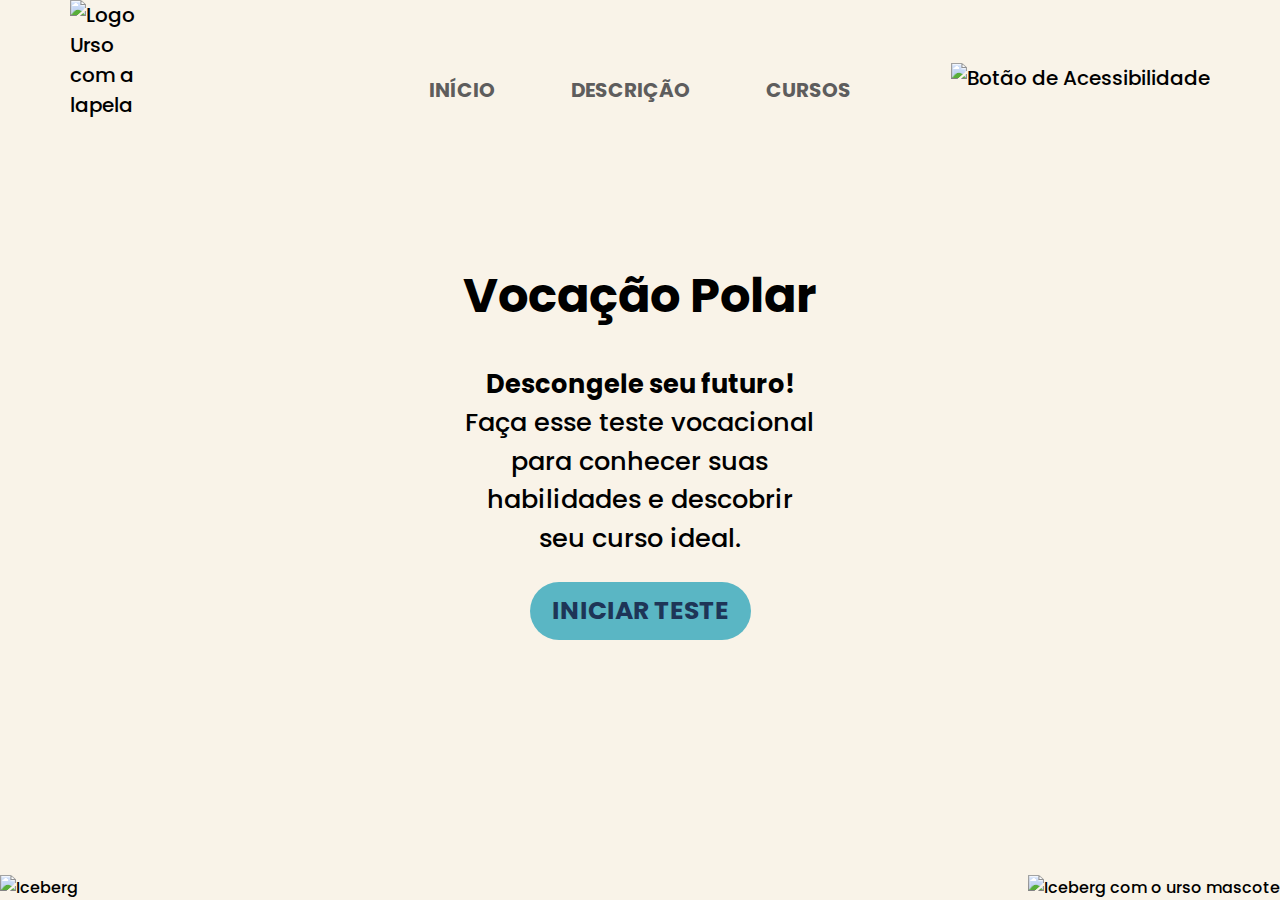
==== index.html @ c5d4e202 "index.html" ====
<!DOCTYPE html>
<html lang="pt-br">
<head>
    <meta charset="UTF-8">
    <meta name="viewport" content="width=device-width, initial-scale=1.0">
    <link rel="shortcut icon" type="image/png" href="img/Teste-vocacional.ico">
    <link rel="stylesheet" href="style.css">
    <title>Vocação Polar - Descongele seu futuro!</title>
</head>
<body>
    <header>
    <div class="img">
        <img src="img/logo.svg" width="100" alt="Logo Urso com a lapela" class="imgLogo">
    </div>

    <nav id="nav-bar">
        <ul>
            <li><a href="index.html">INÍCIO</a></li>
            <li><a href="descricao.html" data-target="descricao.html" class="nav-link">DESCRIÇÃO</a></li>
            <li><a href="cursos.html" data-target="cursos.html" class="nav-link">CURSOS</a></li>
        </ul>
    </nav>

    <div class="btn">
    <img src="img/acess.png" alt="Botão de Acessibilidade" class="imgAcess">  
  </div>

</header>

    <main class="carrossel"> 
        <div class="image-container">
            <img id="leftImage" class="left-image" src="img/gelo.svg" alt="Iceberg">

            <div class="center-container" id="centerContainer">
                <h1>Vocação Polar</h1>
            <h2>Descongele seu futuro!</h2> 
                <p>Faça esse teste vocacional para conhecer suas habilidades e descobrir seu curso ideal.</p>
                <button class="btnIniciar"> INICIAR TESTE </button>
            </div>
            <img id="rightImage" class="right-image" src="img/urso.svg" alt="Iceberg com o urso mascote">
        </div>
        <div class="cursor-ball" id="cursorBall"></div>
    </main>

    <!-- Modais de Alerta -->
    <!-- Primeira Modal -->
    <div id="modal1" class="modal">
        <div class="modal-content">
            <p>(primeiro conteúdo do tutorial)</p>
            <button onclick="showNextModal('modal2')">Próximo</button>
        </div>
    </div>

    <!-- Segunda Modal -->
    <div id="modal2" class="modal">
        <div class="modal-content">
            <p>(segundo conteúdo do tutorial)</p>
            <button onclick="showNextModal('modal3')">Próximo</button>
        </div>
    </div>

    <!-- Terceira Modal -->
    <div id="modal3" class="modal">
        <div class="modal-content">
            <p>Você está pronto para começar o teste. Boa sorte!</p>
            <button onclick="closeModal('modal3')">Iniciar</button>
        </div>
    </div>
    
    <script src="script.js"></script>
</body>
</html>
---- style.css ----
@import url('https://fonts.googleapis.com/css2?family=Montserrat:ital,wght@0,100..900;1,100..900&family=Poppins:ital,wght@0,100;0,200;0,300;0,400;0,500;0,600;0,700;0,800;0,900;1,100;1,200;1,300;1,400;1,500;1,600;1,700;1,800;1,900&display=swap');

*,::before,
::after  {
    margin: 0;
    padding: 0;
    box-sizing: border-box;
    font-weight: 500;
    font-family: "Poppins", sans-serif;     
} 

body {
    background-color: #f9f3e8;
    display: flex;
    flex-direction: column;
    height: 100vh;
    overflow: hidden;
    min-height: 100vh;
}


/* ESTILO DO HEADER */

header {
    display: flex;
    justify-content: space-between;
    background-color: #f9f3e8;
    width: 100vw;
    height: 20vh;
    font-size: 20px;
    font-weight: 900;
    font-style: bold;
}

.img {
    width: 33vw;
    display: flex;
    padding-left: 70px;
}

.imgLogo{
    width: 6vw;
}

nav {
    width: 33vw;
    align-self: center;
}

ul {
    display: flex;
    justify-content: space-between;
    width: 100%;
}

li {
    list-style-type: none;
 
}

a {
    text-decoration: none;
    color: #5e5d5d;
    font-weight: bold;
    
}

li:hover {
    cursor: pointer;
}

.btn {
    width: 33vw;
    display: flex;
    justify-content: flex-end;
    padding-right: 70px;
    align-self: center;
}

.imgAcess{
    height: 6vh;
}

.imgAcess:hover{
    cursor: pointer;
}

/*ESTILO DO MAIN*/

main {
    display: flex;
    justify-content: center;
    align-items: center;
    flex-direction: row;
    width: 100vw;
    height: calc(100vh - 20vh); /* Altura considerando a navbar */

}

.image-container {
    width: 100vw;
    height: calc(100vh - 20vh);
    display: flex;
    position: relative;
   
}

.image-container img {
    height: auto;
    position: absolute;

}

.left-image {
    left: 0;
    bottom: 0;
    max-width: 25%; /* Ajuste conforme necessário */
}

.right-image {
    right: 0;
    bottom: 0;
    max-width: 35%; /* Ajuste conforme necessário */
   
}

.center-container {
    display: flex;
    align-items: center;
    justify-content: center;
    flex-direction: column; /* Alinha elementos verticalmente */
    flex: 1;
    position: relative;
    width: 33vw;
    height: 60vh;
    text-align: center;
}



h1, h2, p {
    margin: 0;
    width: 28vw;
}

h1 {
    font-size: 3rem; /* Altere conforme necessário */
    margin-bottom: 0.5rem; /* Espaçamento entre h1 e h2 */
    font-weight: bold;
   
}

h2 {
    font-size: 1.6rem; /* Altere conforme necessário */
    line-height: 1.5; /* Espaçamento entre linhas para a quebra de linha */
    margin-top: 25px;
    font-weight: bold;
}

p{
    font-size: 1.6rem; /* Altere conforme necessário */
    line-height: 1.5; /* Espaçamento entre linhas para a quebra de linha */
}

.btnIniciar{
    background-color: #5ab6c4;
    color: #1e3557;
    font-weight: bold;
    border: none;
    padding: 10px 22px;
    font-size: 25px;
    border-radius: 50px;
    margin-top: 25px;
}

.btnIniciar:hover{
    background-color: #1e3557;
    color: #ffffff;
    font-weight: bold;
    cursor: pointer;
    
}
/*ESTILO DESCRIÇÃO*/

.left_container {
    display: flex;
    align-items: center;
    justify-content: center;
    flex-direction: column; /* Alinha elementos verticalmente */
    left: 1;
    position: relative;
    width: 40vw;
    height: calc(100vh - 20vh);
    text-align: left;
    gap: 100px;    
    margin-top: 0;
    padding-top: 0;
}

.left_container > img {
    width: 30%;
  
}

.right_container > img{
    width: 50%;
}

.right_container {
    display: flex;
    align-items: center;
    justify-content: center;
    flex-direction: column; /* Alinha elementos verticalmente */
    right: 1;
    position: relative;
    width: 40vw;
    height: calc(100vh - 20vh);
    gap: 100px;  
    text-align: left;
}

.caixa_texto{
    width: 20vw; 
}

.caixa_texto > h2{
    font-size: 30px;
    
}

.caixa_texto > p{
    font-size: 22px;
}


/*ESTILO FOOTER*/

.image-footer {
    height: 15vh; /* Ajuste a altura do footer conforme necessário */
    position: fixed;
    bottom: 0;
}

.image-footer-cursos {
    height: 15vh; /* Ajuste a altura do footer conforme necessário */
    position: fixed;
    bottom: 0;
}




/* STYLE CURSOS */

.carrosel-cursos{
    width: 80vw; 
    display: flex;
    flex-direction: column;
    height: 80vh;
   

}

.carrosel-cursos > h2{
    align-self: center;
    text-align: center;
    padding-bottom: 50px;

}

::before,
::after {
  margin: 0;
  padding: 0;
  box-sizing: border-box;
}



#cCarousel {
  position: relative;
    width: 60vw;
  margin: auto;
 
}

#cCarousel .arrow {
  position: absolute;
  top: 50%;
  display: flex;
  width: 45px;
  height: 45px;
  justify-content: center;
  align-items: center;
  border-radius: 50%;
  z-index: 1;
  font-size: 26px;
  color: white;
  background: #00000072;
  cursor: pointer;
}

#cCarousel > #prev {
  left: 0px;
}

#cCarousel > #next {
  right: 0px;
}

#carousel-vp {
  width: 770px;
  height: 400px;
  display: flex;
  align-items: center;
  position: relative;
  overflow: hidden;
  margin: auto;
  
}

@media (max-width: 770px) {
  #carousel-vp {
    width: 510px;
  }
}

@media (max-width: 510px) {
  #carousel-vp {
    width: 250px;
  }
}

#cCarousel #cCarousel-inner {
  display: flex;
  position: absolute;
  transition: 0.3s ease-in-out;
  gap: 10px;
  left: 0px;
}

.cCarousel-item {
  width: 300px;
  height: 365px;
  border-right: 5px solid #467A9C;
  border-radius: 15px;
  
  display: flex;
  flex-direction: column;
  align-items: center;

background-color: rgb(255, 255, 255);
}

.cCarousel-item > img {
width: 250px;
height: 300px;
  object-fit: contain;
  min-height: 0px;
  color: white;
  padding-top: 18px;


}

.cCarousel-item .infos {
  display: flex;
  flex-direction: column;
  align-items: center;

  color: black;

  width: 270px;
  
}

.cCarousel-item .infos > p{
    font-size: 16px;
    text-align: center;
   width: 260px;
   height: 150px;
    line-height: 1.7;
    align-content: center;
}

.cCarousel-item .infos > h3{
    font-weight: bold;
    font-size: 20px;
}

/* Estilos para o modal */
.modal {
    display: none;
    position: fixed;
    top: 0;
    left: 0;
    width: 100%;
    height: 100%;
    background-color: rgba(19, 68, 106, 0.5);
    align-items: center;
    justify-content: center;
}

.modal-content {
    background-color: #f9f3e8;
    padding: 20px;
    border-radius: 8px;
    text-align: center;
    max-width: 50%;
    height: 50%;
}

.modal button {
    margin-top: 20px;
    padding: 10px 20px;
    background-color: #3498db;
    border: none;
    color: white;
    border-radius: 5px;
    cursor: pointer;
}

.modal button:hover {
    background-color: #2980b9;
}
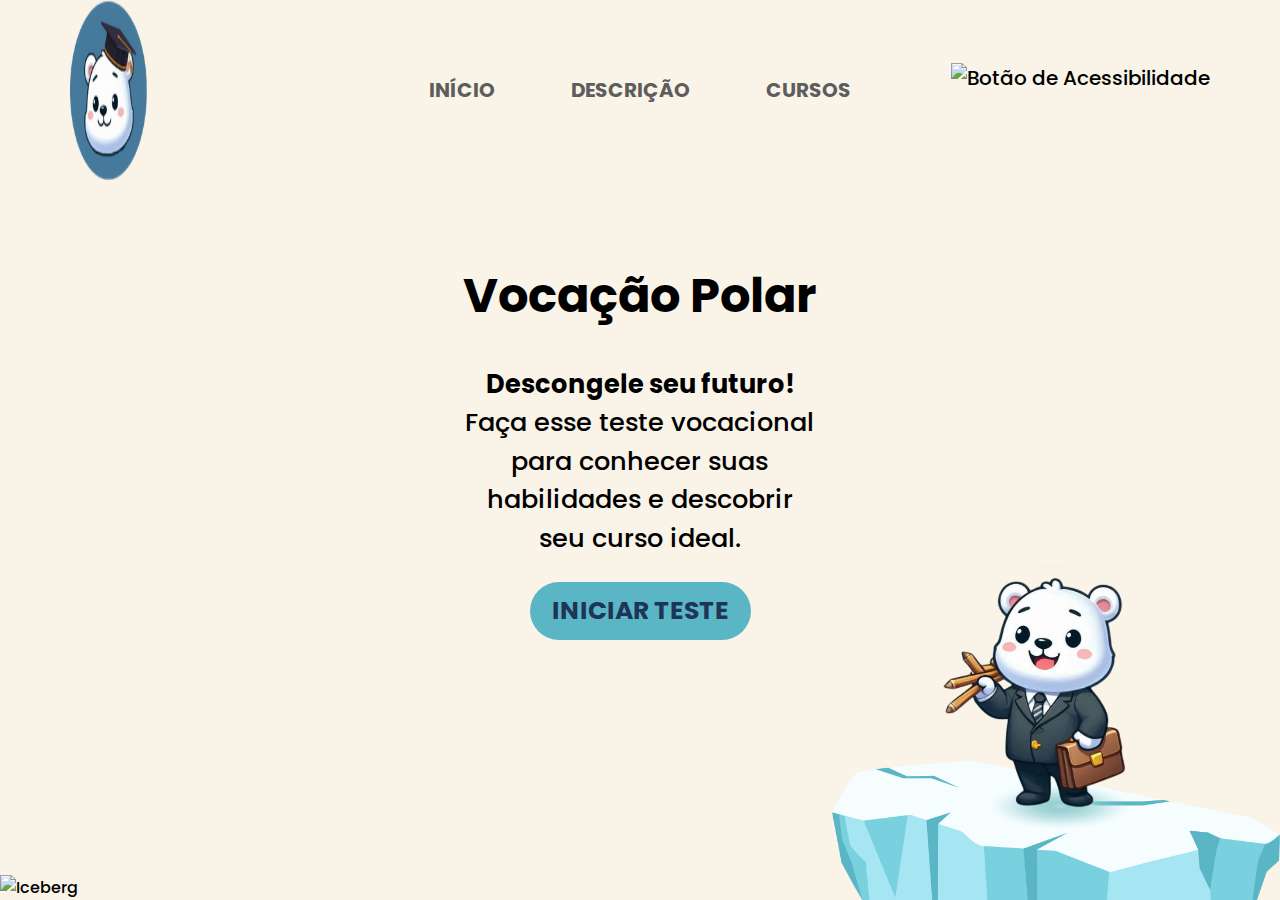
==== commit 14c1f1a9: "index.html" ====
--- a/index.html
+++ b/index.html
@@ -7,10 +7,10 @@
     <link rel="stylesheet" href="style.css">
     <title>Vocação Polar - Descongele seu futuro!</title>
 </head>
-<body>
+<body> 
     <header>
     <div class="img">
-        <img src="img/logo.svg" width="100" alt="Logo Urso com a lapela" class="imgLogo">
+        <img src="img/logo.png" alt="Logo Urso com a lapela" class="imgLogo">
     </div>
 
     <nav id="nav-bar">
@@ -29,7 +29,7 @@
 
     <main class="carrossel"> 
         <div class="image-container">
-            <img id="leftImage" class="left-image" src="img/gelo.svg" alt="Iceberg">
+            <img id="leftImage" class="left-image" src="img/gelo.png" alt="Iceberg">
 
             <div class="center-container" id="centerContainer">
                 <h1>Vocação Polar</h1>
@@ -37,7 +37,7 @@
                 <p>Faça esse teste vocacional para conhecer suas habilidades e descobrir seu curso ideal.</p>
                 <button class="btnIniciar"> INICIAR TESTE </button>
             </div>
-            <img id="rightImage" class="right-image" src="img/urso.svg" alt="Iceberg com o urso mascote">
+            <img id="rightImage" class="right-image" src="img/urso mascote.png" alt="Iceberg com o urso mascote">
         </div>
         <div class="cursor-ball" id="cursorBall"></div>
     </main>
--- a/style.css
+++ b/style.css
@@ -265,6 +265,7 @@
     align-self: center;
     text-align: center;
     padding-bottom: 50px;
+    font-weight: normal;
 
 }
 
@@ -423,3 +424,156 @@
 .modal button:hover {
     background-color: #2980b9;
 }
+
+/*estilo 1° página de resultado (profissões)*/
+.left-block {
+    width: 29%;
+    height: 50%;
+    background-color: #2c3e50;
+    color: white;
+    display: flex;
+    position: fixed;
+    top: 50%;
+    transform: translateY(-50%);
+    padding: 20px;
+    box-sizing: border-box;
+    border-radius: 10px;
+}
+
+.content {
+    margin-left: 30%;
+    margin-top: 10%;
+    display: flex;
+    flex-wrap: wrap;
+    gap: 50px;
+    justify-content: center;
+    align-items: center;
+    width: 70%;
+    box-sizing: border-box;
+}
+
+.result1 {
+    width: 40%;
+    height: 30vw;
+    background-color: #fff;
+    border-radius: 10px;
+    overflow: hidden;
+    box-shadow: 0 4px 8px rgba(0, 0, 0, 0.1);
+    display: flex;
+    flex-direction: column;
+    border: 15px solid #fff;
+}
+
+.result1 img {
+    width: 100%;
+    height: 40%;
+}
+
+.result1-body {
+    padding: 20px;
+}
+
+.result1-title {
+    font-size: 25px;
+    margin-bottom: 20px;
+    color: #333;
+}
+
+.result1-text {
+    font-size: 14px;
+    color: #555;
+}
+
+/* estilo 2° página de resultado*/ 
+
+.left-title {
+    position: absolute;
+    top: 12%;
+    left: 11%;
+    font-size: 45px;
+    font-weight: bold;
+    color: #2c3e50;
+}
+
+.image-container2 {
+    width: 35%;
+    height: 55%;
+    position: fixed;
+    bottom: 1px;
+    left: 25px;
+    border-radius: 15px;
+    overflow: hidden;
+}
+
+.image-container2 img {
+    width: 100%;
+    height: 100%;
+    object-fit: cover;
+}
+
+.result2-container {
+    display: flex;
+    justify-content: center;
+    align-items: center;
+    height: 100%;
+    width: 70%;
+    position: absolute;
+    top: 0;
+    right: 0;
+}
+
+.result2 {
+    width: 55%;
+    height: 55%;
+    background-color: #f5fdff;
+    border-radius: 10px;
+    box-shadow: 0 4px 8px rgba(0, 0, 0, 0.1);
+    overflow: hidden;
+}
+
+.result2-header {
+    background-color: #b9daf1;
+    padding: 15px;
+    border-bottom: 1px solid #60ace6;
+}
+
+.nav-tabs {
+    align-items: center;
+    justify-content: center;
+    display: flex;
+    list-style: none;
+    padding: 0;
+    margin: 0;
+}
+
+.nav-tabs .nav-item {
+    margin-right: 15px;
+}
+
+.nav-tabs .nav-link {
+    color: #000;
+    text-decoration: none;
+    padding: 5px 10px;
+    border-bottom: 2px solid transparent;
+    transition: border-color 0.3s ease-in-out;
+}
+
+.nav-tabs .nav-link.active {
+    border-bottom: 2px solid #348fd4;
+    color: #000;
+}
+
+.result2-body {
+    padding: 20px;
+}
+
+.result2-title {
+    font-size: 20px;
+    margin-bottom: 5px;
+}
+
+.result2-text {
+    font-size: 14px;
+    color: #000;
+}
+
